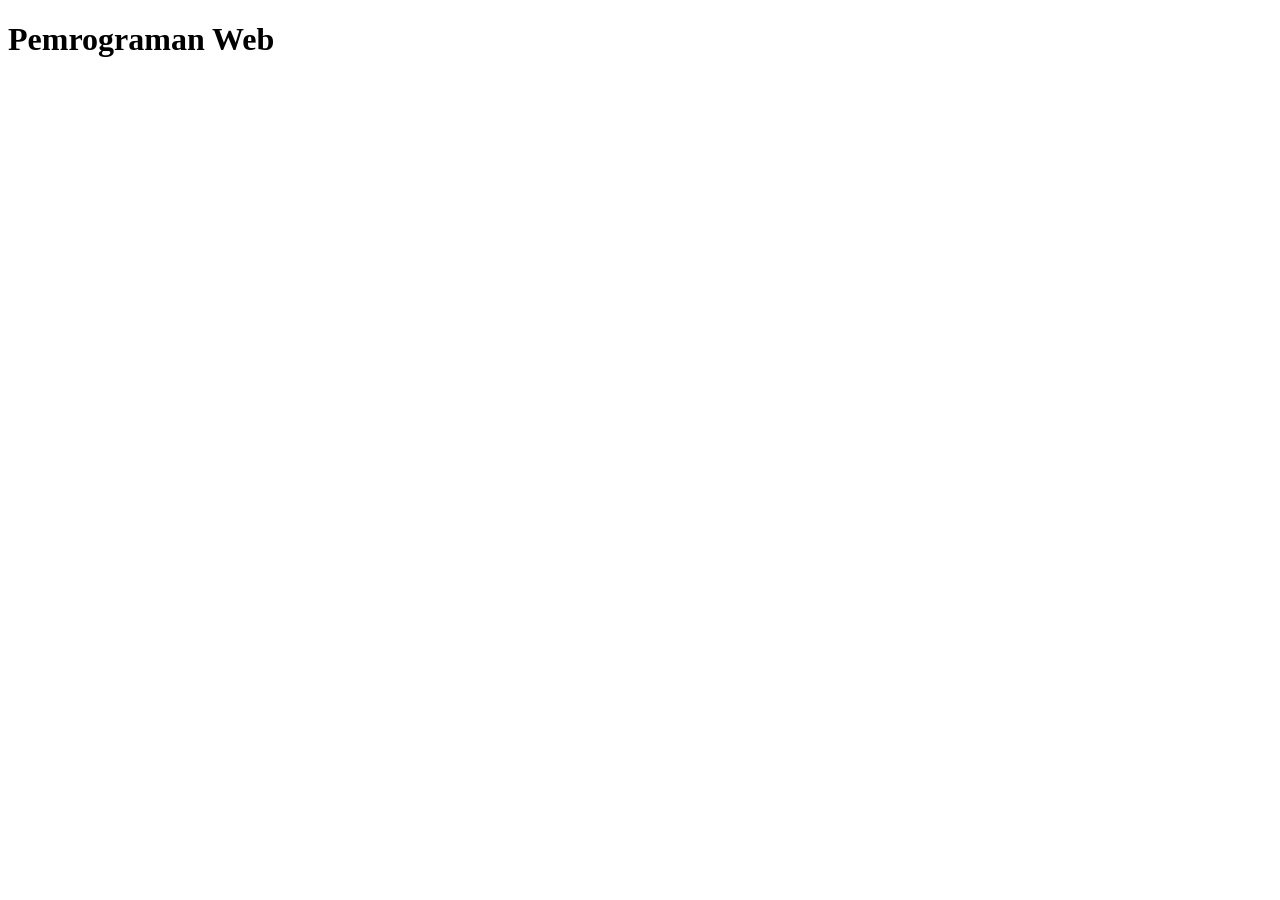
==== index.html @ 0201b111 "first commit" ====
<!DOCTYPE html>
<html lang="en">
<head>
    <meta charset="UTF-8">
    <meta name="viewport" content="width=device-width, initial-scale=1.0">
    <title>Document</title>
</head>
<body>
    <h1>Pemrograman Web</h1>
</body>
</html>
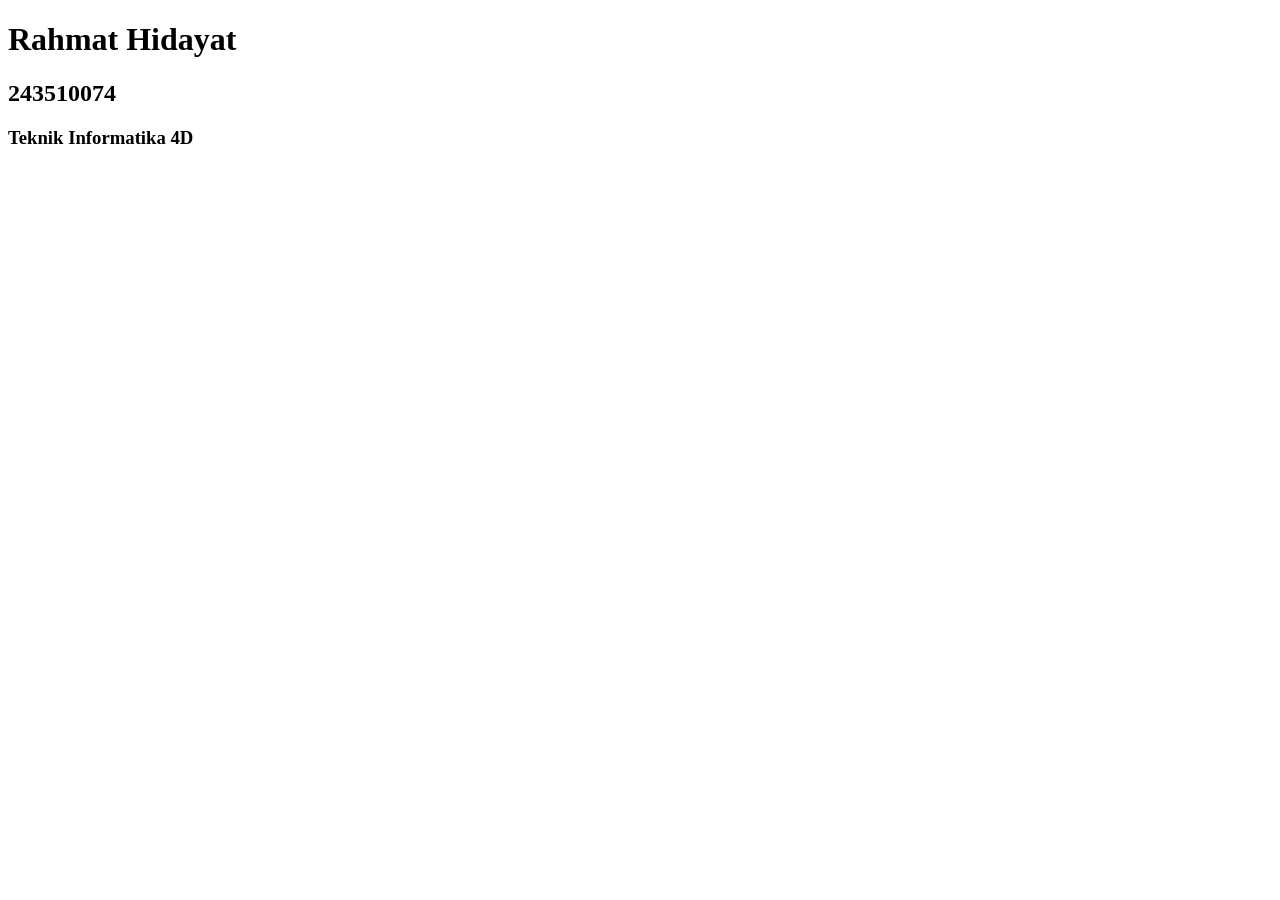
==== commit facb7926: "Tugas 1 Rahmat Hidayat" ====
--- a/index.html
+++ b/index.html
@@ -6,6 +6,8 @@
     <title>Document</title>
 </head>
 <body>
-    <h1>Pemrograman Web</h1>
+    <h1>Rahmat Hidayat</h1>
+    <h2>243510074</h2>
+    <h3>Teknik Informatika 4D</h3>
 </body>
 </html>
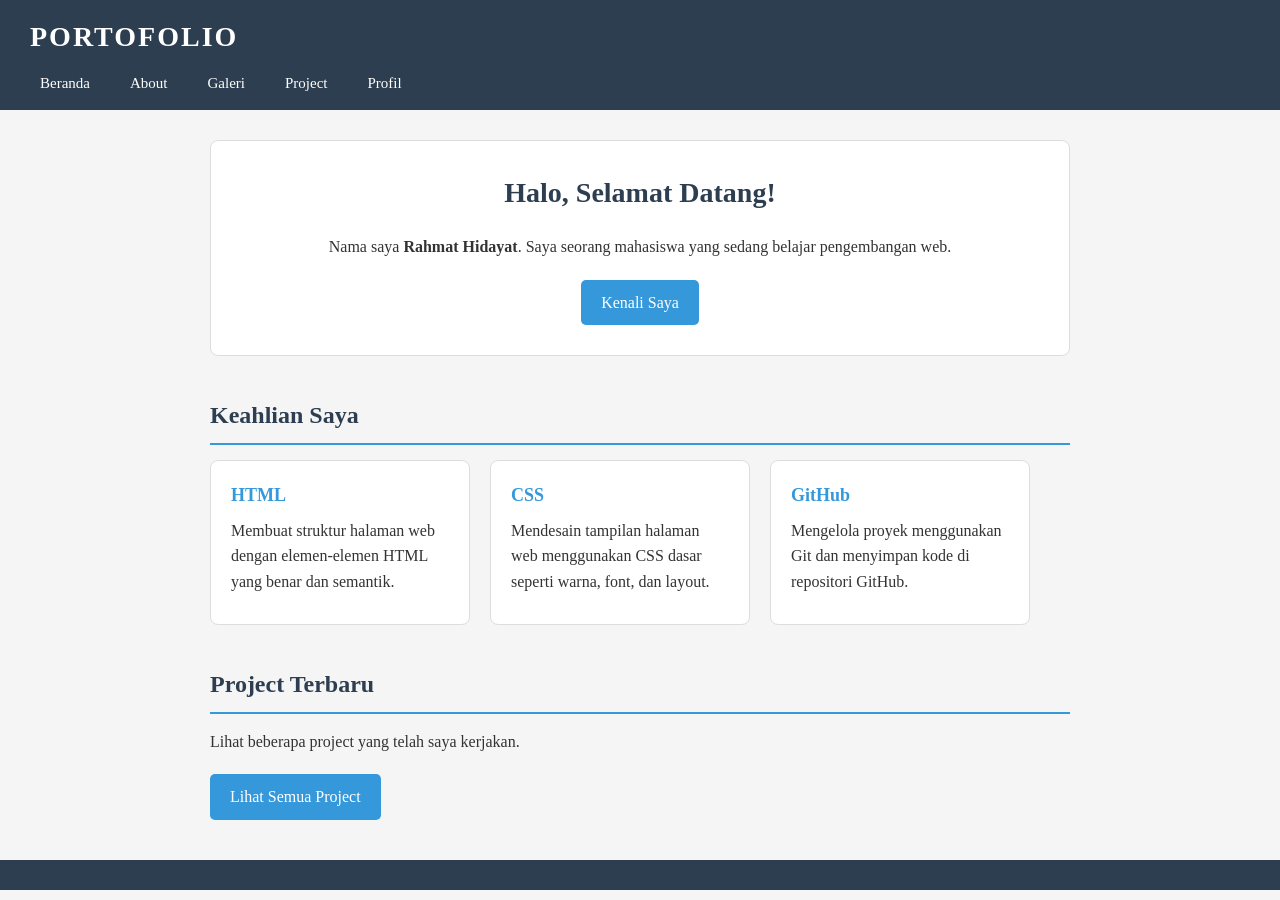
==== commit 427c98f4: "membuat portofolio" ====
--- a/index.html
+++ b/index.html
@@ -1,13 +1,69 @@
 <!DOCTYPE html>
-<html lang="en">
+<html lang="id">
 <head>
     <meta charset="UTF-8">
     <meta name="viewport" content="width=device-width, initial-scale=1.0">
-    <title>Document</title>
+    <title>Portofolio - Beranda</title>
+    <link rel="stylesheet" href="index.css">
 </head>
 <body>
-    <h1>Rahmat Hidayat</h1>
-    <h2>243510074</h2>
-    <h3>Teknik Informatika 4D</h3>
+
+    <!-- HEADER / NAVIGASI -->
+    <header>
+        <h1>PORTOFOLIO</h1>
+        <nav>
+            <ul>
+                <li><a href="index.html">Beranda</a></li>
+                <li><a href="about.html">About</a></li>
+                <li><a href="galeri.html">Galeri</a></li>
+                <li><a href="project.html">Project</a></li>
+                <li><a href="profil.html">Profil</a></li>
+            </ul>
+        </nav>
+    </header>
+
+    
+    <main>
+
+        
+        <section class="hero">
+            <h2>Halo, Selamat Datang!</h2>
+            <p>Nama saya <strong>Rahmat Hidayat</strong>. Saya seorang mahasiswa yang sedang belajar pengembangan web.</p>
+            <a href="about.html" class="tombol">Kenali Saya</a>
+        </section>
+
+        
+        <section class="keahlian">
+            <h2>Keahlian Saya</h2>
+            <div class="kotak-keahlian">
+                <div class="kartu">
+                    <h3>HTML</h3>
+                    <p>Membuat struktur halaman web dengan elemen-elemen HTML yang benar dan semantik.</p>
+                </div>
+                <div class="kartu">
+                    <h3>CSS</h3>
+                    <p>Mendesain tampilan halaman web menggunakan CSS dasar seperti warna, font, dan layout.</p>
+                </div>
+                <div class="kartu">
+                    <h3>GitHub</h3>
+                    <p>Mengelola proyek menggunakan Git dan menyimpan kode di repositori GitHub.</p>
+                </div>
+            </div>
+        </section>
+
+        
+        <section class="project-terbaru">
+            <h2>Project Terbaru</h2>
+            <p>Lihat beberapa project yang telah saya kerjakan.</p>
+            <a href="project.html" class="tombol">Lihat Semua Project</a>
+        </section>
+
+    </main>
+
+    
+    <footer>
+       
+    </footer>
+
 </body>
-</html>+</html>
--- a/index.css
+++ b/index.css
@@ -0,0 +1,303 @@
+/* ================================
+   CSS DASAR PORTOFOLIO
+   ================================ */
+
+/* Reset dasar */
+* {
+    margin: 0;
+    padding: 0;
+    box-sizing: border-box;
+}
+
+/* Body */
+body {
+    font-family: Georgia, serif;
+    background-color: #f5f5f5;
+    color: #333333;
+    line-height: 1.6;
+}
+
+/* ================================
+   HEADER & NAVIGASI
+   ================================ */
+
+header {
+    background-color: #2c3e50;
+    color: white;
+    padding: 15px 30px;
+}
+
+header h1 {
+    font-size: 28px;
+    margin-bottom: 10px;
+    letter-spacing: 2px;
+}
+
+nav ul {
+    list-style: none;
+    display: flex;
+    gap: 20px;
+}
+
+nav ul li a {
+    color: white;
+    text-decoration: none;
+    font-size: 15px;
+    padding: 5px 10px;
+    border-radius: 4px;
+}
+
+nav ul li a:hover {
+    background-color: #3498db;
+}
+
+/* ================================
+   KONTEN UTAMA
+   ================================ */
+
+main {
+    max-width: 900px;
+    margin: 30px auto;
+    padding: 0 20px;
+}
+
+/* Judul section */
+main section {
+    margin-bottom: 40px;
+}
+
+main h2 {
+    font-size: 24px;
+    color: #2c3e50;
+    border-bottom: 2px solid #3498db;
+    padding-bottom: 8px;
+    margin-bottom: 15px;
+}
+
+main h3 {
+    font-size: 18px;
+    color: #2c3e50;
+    margin-bottom: 8px;
+}
+
+main p {
+    margin-bottom: 10px;
+}
+
+/* ================================
+   TOMBOL
+   ================================ */
+
+.tombol {
+    display: inline-block;
+    background-color: #3498db;
+    color: white;
+    padding: 10px 20px;
+    text-decoration: none;
+    border-radius: 5px;
+    margin-top: 10px;
+}
+
+.tombol:hover {
+    background-color: #2980b9;
+}
+
+/* ================================
+   HALAMAN INDEX - HERO
+   ================================ */
+
+.hero {
+    background-color: #ffffff;
+    border: 1px solid #dddddd;
+    padding: 30px;
+    border-radius: 8px;
+    text-align: center;
+}
+
+.hero h2 {
+    font-size: 28px;
+    border: none;
+    margin-bottom: 10px;
+}
+
+/* ================================
+   HALAMAN INDEX - KARTU KEAHLIAN
+   ================================ */
+
+.kotak-keahlian {
+    display: flex;
+    gap: 20px;
+    flex-wrap: wrap;
+}
+
+.kartu {
+    background-color: #ffffff;
+    border: 1px solid #dddddd;
+    padding: 20px;
+    border-radius: 8px;
+    width: 260px;
+}
+
+.kartu h3 {
+    color: #3498db;
+    margin-bottom: 8px;
+}
+
+/* ================================
+   HALAMAN ABOUT
+   ================================ */
+
+.about-isi {
+    display: flex;
+    gap: 25px;
+    align-items: flex-start;
+    background-color: #ffffff;
+    border: 1px solid #dddddd;
+    padding: 20px;
+    border-radius: 8px;
+}
+
+.about-foto img {
+    border-radius: 8px;
+    border: 2px solid #3498db;
+}
+
+/* ================================
+   TABEL
+   ================================ */
+
+table {
+    width: 100%;
+    border-collapse: collapse;
+    background-color: #ffffff;
+    border-radius: 8px;
+    overflow: hidden;
+}
+
+table th,
+table td {
+    padding: 10px 15px;
+    text-align: left;
+    border: 1px solid #dddddd;
+}
+
+table th {
+    background-color: #2c3e50;
+    color: white;
+    width: 200px;
+}
+
+table tr:nth-child(even) {
+    background-color: #f9f9f9;
+}
+
+/* ================================
+   HALAMAN GALERI
+   ================================ */
+
+.grid-galeri {
+    display: flex;
+    flex-wrap: wrap;
+    gap: 20px;
+}
+
+.item-galeri {
+    background-color: #ffffff;
+    border: 1px solid #dddddd;
+    padding: 10px;
+    border-radius: 8px;
+    text-align: center;
+}
+
+.item-galeri img {
+    display: block;
+    border-radius: 4px;
+    background-color: #cccccc;
+    object-fit: cover;
+}
+
+.item-galeri p {
+    margin-top: 8px;
+    font-size: 14px;
+    color: #555555;
+}
+
+
+
+/* ================================
+   HALAMAN PROFIL
+   ================================ */
+
+.profil-atas {
+    display: flex;
+    align-items: center;
+    gap: 20px;
+    background-color: #ffffff;
+    border: 1px solid #dddddd;
+    padding: 20px;
+    border-radius: 8px;
+    margin-bottom: 25px;
+}
+
+.profil-atas img {
+    border-radius: 50%;
+    border: 3px solid #3498db;
+}
+
+.profil-nama h3 {
+    font-size: 22px;
+}
+
+.profil-nama p {
+    color: #777777;
+    margin-bottom: 4px;
+}
+
+.info-profil,
+.pendidikan,
+.keahlian-profil {
+    margin-bottom: 25px;
+}
+
+.keahlian-profil ul {
+    list-style: disc;
+    padding-left: 20px;
+    background-color: #ffffff;
+    border: 1px solid #dddddd;
+    padding: 15px 15px 15px 35px;
+    border-radius: 8px;
+}
+
+.keahlian-profil li {
+    margin-bottom: 6px;
+}
+
+/* ================================
+   HOBI (halaman about)
+   ================================ */
+
+.hobi ul {
+    list-style: disc;
+    padding-left: 20px;
+    background-color: #ffffff;
+    border: 1px solid #dddddd;
+    padding: 15px 15px 15px 35px;
+    border-radius: 8px;
+}
+
+.hobi li {
+    margin-bottom: 6px;
+}
+
+/* ================================
+   FOOTER
+   ================================ */
+
+footer {
+    background-color: #2c3e50;
+    color: white;
+    text-align: center;
+    padding: 15px;
+    margin-top: 40px;
+    font-size: 14px;
+}
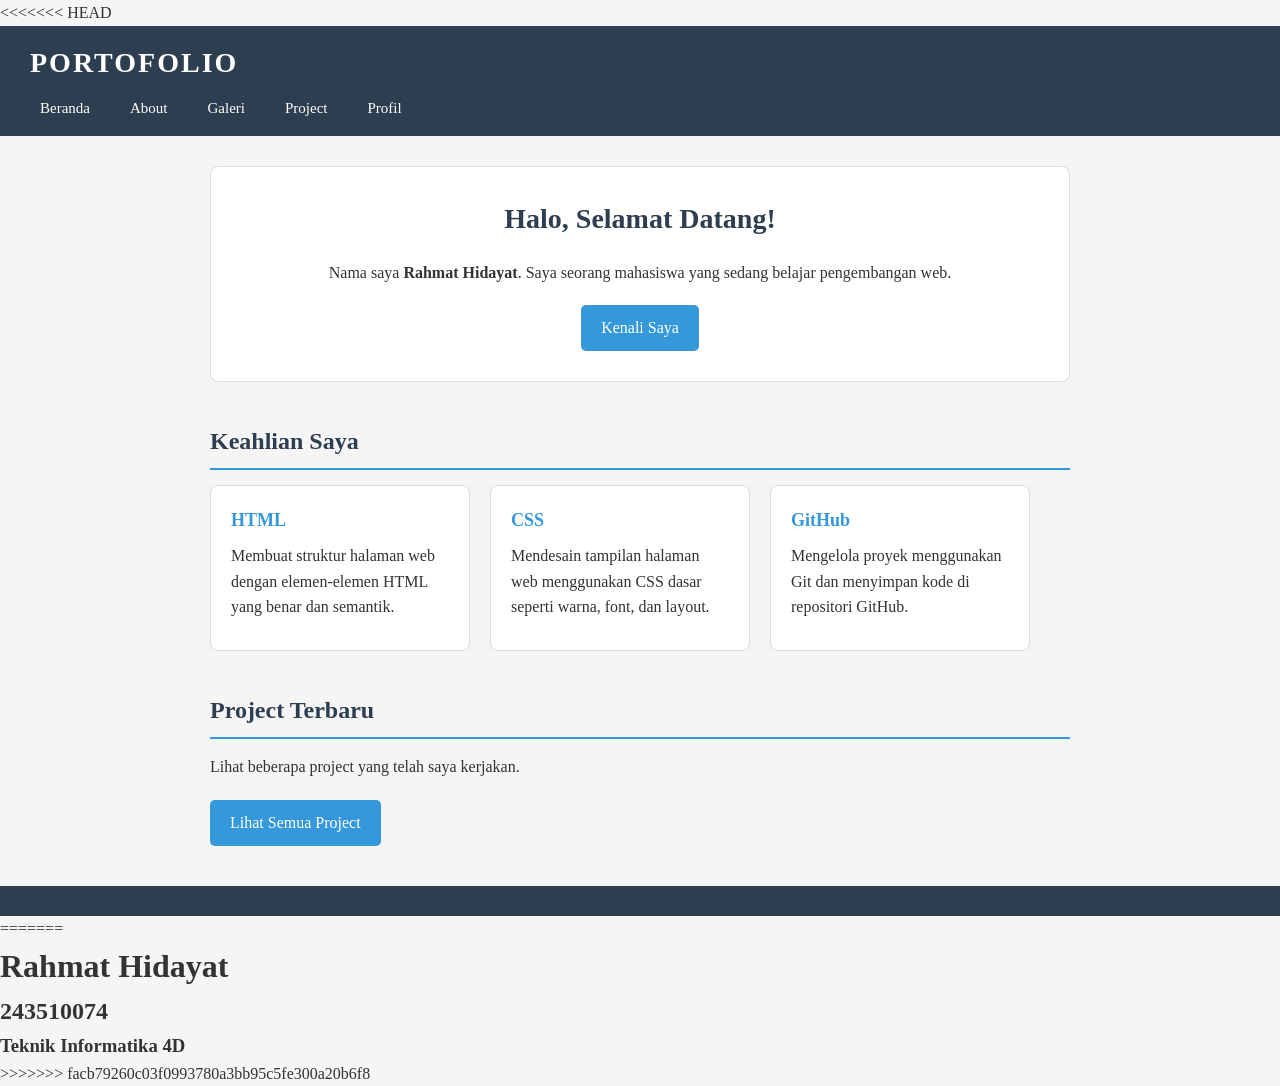
==== commit 7460a3fc: "Membuat Portofolio" ====
--- a/index.html
+++ b/index.html
@@ -7,6 +7,7 @@
     <link rel="stylesheet" href="index.css">
 </head>
 <body>
+<<<<<<< HEAD
 
     <!-- HEADER / NAVIGASI -->
     <header>
@@ -65,5 +66,10 @@
        
     </footer>
 
+=======
+    <h1>Rahmat Hidayat</h1>
+    <h2>243510074</h2>
+    <h3>Teknik Informatika 4D</h3>
+>>>>>>> facb79260c03f0993780a3bb95c5fe300a20b6f8
 </body>
 </html>
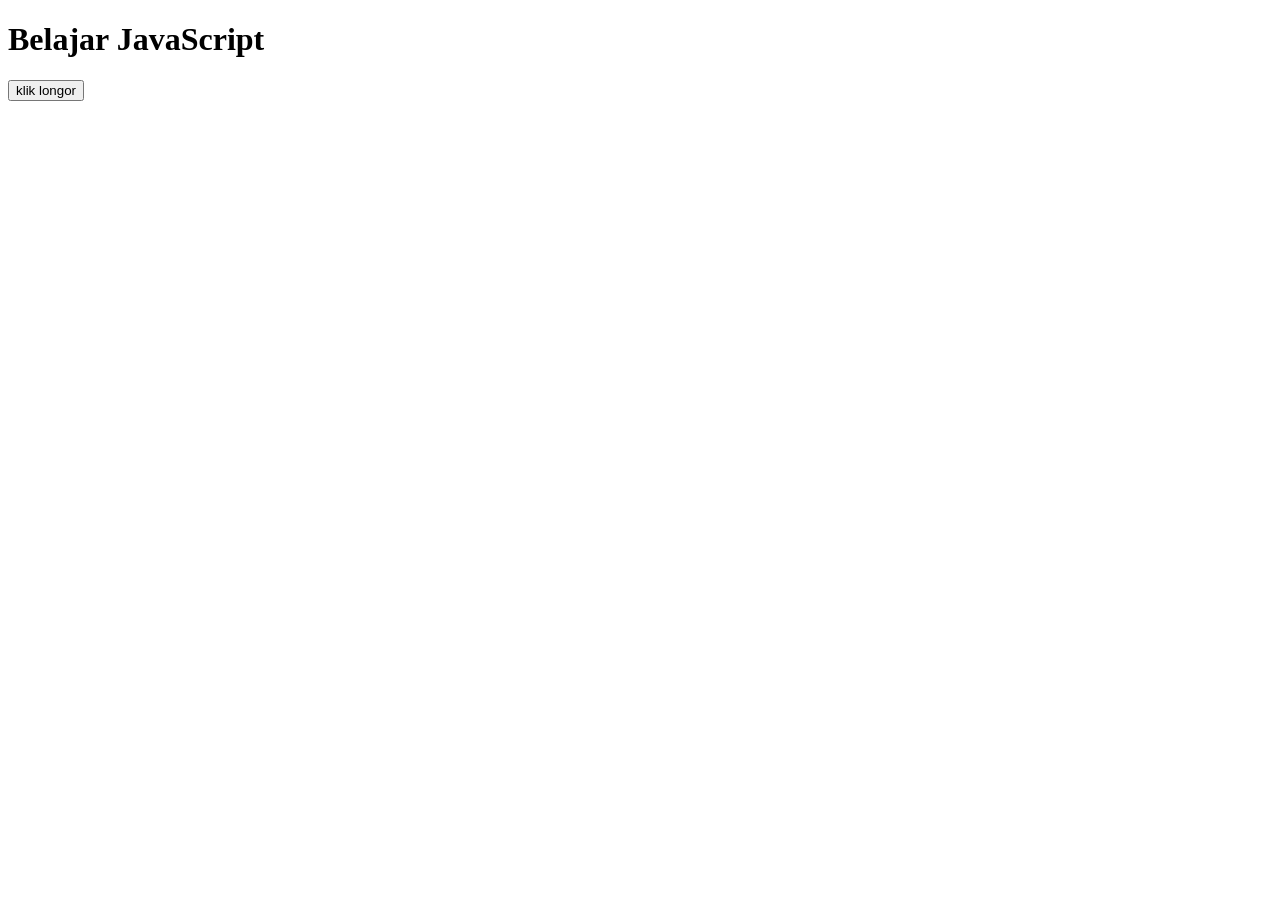
==== commit 86f22243: "membuat game java" ====
--- a/index.html
+++ b/index.html
@@ -1,75 +1,71 @@
 <!DOCTYPE html>
-<html lang="id">
+<html lang="en">
 <head>
     <meta charset="UTF-8">
     <meta name="viewport" content="width=device-width, initial-scale=1.0">
-    <title>Portofolio - Beranda</title>
-    <link rel="stylesheet" href="index.css">
+    <title>Document</title>
 </head>
 <body>
-<<<<<<< HEAD
-
-    <!-- HEADER / NAVIGASI -->
-    <header>
-        <h1>PORTOFOLIO</h1>
-        <nav>
-            <ul>
-                <li><a href="index.html">Beranda</a></li>
-                <li><a href="about.html">About</a></li>
-                <li><a href="galeri.html">Galeri</a></li>
-                <li><a href="project.html">Project</a></li>
-                <li><a href="profil.html">Profil</a></li>
-            </ul>
-        </nav>
-    </header>
-
-    
-    <main>
+    <h1>Belajar JavaScript</h1>
+    <script>
+        let a = 10;
+        console.log(a);
+        a = 12;
+        console.log(a)
 
         
-        <section class="hero">
-            <h2>Halo, Selamat Datang!</h2>
-            <p>Nama saya <strong>Rahmat Hidayat</strong>. Saya seorang mahasiswa yang sedang belajar pengembangan web.</p>
-            <a href="about.html" class="tombol">Kenali Saya</a>
-        </section>
+        let nama = prompt("Isi Nama anda ...")
+        alert("Hai " + nama)
 
-        
-        <section class="keahlian">
-            <h2>Keahlian Saya</h2>
-            <div class="kotak-keahlian">
-                <div class="kartu">
-                    <h3>HTML</h3>
-                    <p>Membuat struktur halaman web dengan elemen-elemen HTML yang benar dan semantik.</p>
-                </div>
-                <div class="kartu">
-                    <h3>CSS</h3>
-                    <p>Mendesain tampilan halaman web menggunakan CSS dasar seperti warna, font, dan layout.</p>
-                </div>
-                <div class="kartu">
-                    <h3>GitHub</h3>
-                    <p>Mengelola proyek menggunakan Git dan menyimpan kode di repositori GitHub.</p>
-                </div>
-            </div>
-        </section>
+        let b = confirm()
+        console.log(b)
 
-        
-        <section class="project-terbaru">
-            <h2>Project Terbaru</h2>
-            <p>Lihat beberapa project yang telah saya kerjakan.</p>
-            <a href="project.html" class="tombol">Lihat Semua Project</a>
-        </section>
+        a = 20
+        b = 30
+        alert(a+b)
 
-    </main>
+        // Fungsi Permainan
+        function myGame() {
+            let mulai;
 
+            while (true) {
+                let nama = prompt ("masukkan nama anda");
+                    alert("hai " + nama )
+                let lanjut = confirm("Ingin bermain?");
+                // let yourName = Prompt("Nama kamu?"); // Jika ingin meminta nama pemain
+                if (lanjut == true) {
+                    
+                    // Pertanyaan pertama
+                    let quest1 = prompt("2 + 2 = ?");
+                    if (quest1 == 4) {
+                        alert("benar");
+                    } else {
+                        alert("Yah Salah Bodo kau");
+                        alert("anda dikeluarkan dari permainan karna salah!")
+                        break;
+                    }
+
+                    // pertanyaan kedua
+                    let quest2 = prompt("9 * 12");
+                    if (quest2 == 108) {
+                        alert("Benarr lagii");
+                        alert("Hore semua jawaban kamu benar");
+                    } else {
+                        alert("yahh salah");
+                        alert("anda dikeluarkan dari permainan karna salah!")
+                        break;
+                    }
+                } else {
+                    mulai = "Kamu berhenti bermain";
+                    alert(mulai);
+                    break;
+                }    
+            }
+        }
+
+
+    </script>
     
-    <footer>
-       
-    </footer>
-
-=======
-    <h1>Rahmat Hidayat</h1>
-    <h2>243510074</h2>
-    <h3>Teknik Informatika 4D</h3>
->>>>>>> facb79260c03f0993780a3bb95c5fe300a20b6f8
+    <button onclick="myGame('Hai Mexx')">klik longor</button>
 </body>
-</html>
+</html>
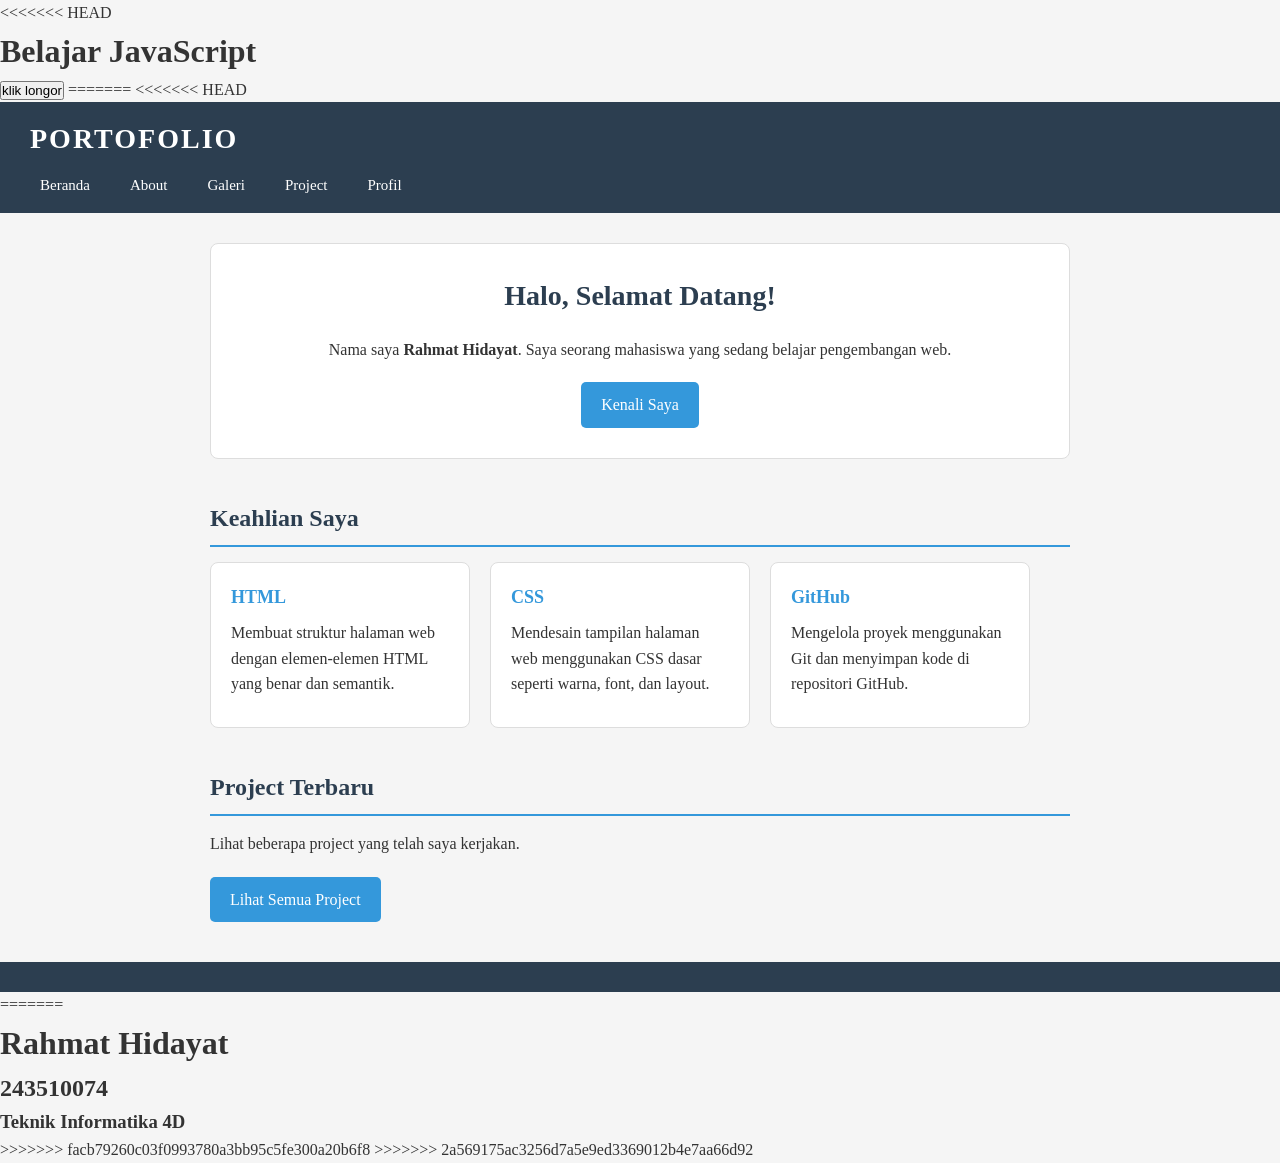
==== commit 97c46425: "membuat game" ====
--- a/index.html
+++ b/index.html
@@ -1,4 +1,5 @@
 <!DOCTYPE html>
+<<<<<<< HEAD
 <html lang="en">
 <head>
     <meta charset="UTF-8">
@@ -68,4 +69,80 @@
     
     <button onclick="myGame('Hai Mexx')">klik longor</button>
 </body>
-</html>+</html>
+=======
+<html lang="id">
+<head>
+    <meta charset="UTF-8">
+    <meta name="viewport" content="width=device-width, initial-scale=1.0">
+    <title>Portofolio - Beranda</title>
+    <link rel="stylesheet" href="index.css">
+</head>
+<body>
+<<<<<<< HEAD
+
+    <!-- HEADER / NAVIGASI -->
+    <header>
+        <h1>PORTOFOLIO</h1>
+        <nav>
+            <ul>
+                <li><a href="index.html">Beranda</a></li>
+                <li><a href="about.html">About</a></li>
+                <li><a href="galeri.html">Galeri</a></li>
+                <li><a href="project.html">Project</a></li>
+                <li><a href="profil.html">Profil</a></li>
+            </ul>
+        </nav>
+    </header>
+
+    
+    <main>
+
+        
+        <section class="hero">
+            <h2>Halo, Selamat Datang!</h2>
+            <p>Nama saya <strong>Rahmat Hidayat</strong>. Saya seorang mahasiswa yang sedang belajar pengembangan web.</p>
+            <a href="about.html" class="tombol">Kenali Saya</a>
+        </section>
+
+        
+        <section class="keahlian">
+            <h2>Keahlian Saya</h2>
+            <div class="kotak-keahlian">
+                <div class="kartu">
+                    <h3>HTML</h3>
+                    <p>Membuat struktur halaman web dengan elemen-elemen HTML yang benar dan semantik.</p>
+                </div>
+                <div class="kartu">
+                    <h3>CSS</h3>
+                    <p>Mendesain tampilan halaman web menggunakan CSS dasar seperti warna, font, dan layout.</p>
+                </div>
+                <div class="kartu">
+                    <h3>GitHub</h3>
+                    <p>Mengelola proyek menggunakan Git dan menyimpan kode di repositori GitHub.</p>
+                </div>
+            </div>
+        </section>
+
+        
+        <section class="project-terbaru">
+            <h2>Project Terbaru</h2>
+            <p>Lihat beberapa project yang telah saya kerjakan.</p>
+            <a href="project.html" class="tombol">Lihat Semua Project</a>
+        </section>
+
+    </main>
+
+    
+    <footer>
+       
+    </footer>
+
+=======
+    <h1>Rahmat Hidayat</h1>
+    <h2>243510074</h2>
+    <h3>Teknik Informatika 4D</h3>
+>>>>>>> facb79260c03f0993780a3bb95c5fe300a20b6f8
+</body>
+</html>
+>>>>>>> 2a569175ac3256d7a5e9ed3369012b4e7aa66d92
--- a/index.css
+++ b/index.css
@@ -0,0 +1,303 @@
+/* ================================
+   CSS DASAR PORTOFOLIO
+   ================================ */
+
+/* Reset dasar */
+* {
+    margin: 0;
+    padding: 0;
+    box-sizing: border-box;
+}
+
+/* Body */
+body {
+    font-family: Georgia, serif;
+    background-color: #f5f5f5;
+    color: #333333;
+    line-height: 1.6;
+}
+
+/* ================================
+   HEADER & NAVIGASI
+   ================================ */
+
+header {
+    background-color: #2c3e50;
+    color: white;
+    padding: 15px 30px;
+}
+
+header h1 {
+    font-size: 28px;
+    margin-bottom: 10px;
+    letter-spacing: 2px;
+}
+
+nav ul {
+    list-style: none;
+    display: flex;
+    gap: 20px;
+}
+
+nav ul li a {
+    color: white;
+    text-decoration: none;
+    font-size: 15px;
+    padding: 5px 10px;
+    border-radius: 4px;
+}
+
+nav ul li a:hover {
+    background-color: #3498db;
+}
+
+/* ================================
+   KONTEN UTAMA
+   ================================ */
+
+main {
+    max-width: 900px;
+    margin: 30px auto;
+    padding: 0 20px;
+}
+
+/* Judul section */
+main section {
+    margin-bottom: 40px;
+}
+
+main h2 {
+    font-size: 24px;
+    color: #2c3e50;
+    border-bottom: 2px solid #3498db;
+    padding-bottom: 8px;
+    margin-bottom: 15px;
+}
+
+main h3 {
+    font-size: 18px;
+    color: #2c3e50;
+    margin-bottom: 8px;
+}
+
+main p {
+    margin-bottom: 10px;
+}
+
+/* ================================
+   TOMBOL
+   ================================ */
+
+.tombol {
+    display: inline-block;
+    background-color: #3498db;
+    color: white;
+    padding: 10px 20px;
+    text-decoration: none;
+    border-radius: 5px;
+    margin-top: 10px;
+}
+
+.tombol:hover {
+    background-color: #2980b9;
+}
+
+/* ================================
+   HALAMAN INDEX - HERO
+   ================================ */
+
+.hero {
+    background-color: #ffffff;
+    border: 1px solid #dddddd;
+    padding: 30px;
+    border-radius: 8px;
+    text-align: center;
+}
+
+.hero h2 {
+    font-size: 28px;
+    border: none;
+    margin-bottom: 10px;
+}
+
+/* ================================
+   HALAMAN INDEX - KARTU KEAHLIAN
+   ================================ */
+
+.kotak-keahlian {
+    display: flex;
+    gap: 20px;
+    flex-wrap: wrap;
+}
+
+.kartu {
+    background-color: #ffffff;
+    border: 1px solid #dddddd;
+    padding: 20px;
+    border-radius: 8px;
+    width: 260px;
+}
+
+.kartu h3 {
+    color: #3498db;
+    margin-bottom: 8px;
+}
+
+/* ================================
+   HALAMAN ABOUT
+   ================================ */
+
+.about-isi {
+    display: flex;
+    gap: 25px;
+    align-items: flex-start;
+    background-color: #ffffff;
+    border: 1px solid #dddddd;
+    padding: 20px;
+    border-radius: 8px;
+}
+
+.about-foto img {
+    border-radius: 8px;
+    border: 2px solid #3498db;
+}
+
+/* ================================
+   TABEL
+   ================================ */
+
+table {
+    width: 100%;
+    border-collapse: collapse;
+    background-color: #ffffff;
+    border-radius: 8px;
+    overflow: hidden;
+}
+
+table th,
+table td {
+    padding: 10px 15px;
+    text-align: left;
+    border: 1px solid #dddddd;
+}
+
+table th {
+    background-color: #2c3e50;
+    color: white;
+    width: 200px;
+}
+
+table tr:nth-child(even) {
+    background-color: #f9f9f9;
+}
+
+/* ================================
+   HALAMAN GALERI
+   ================================ */
+
+.grid-galeri {
+    display: flex;
+    flex-wrap: wrap;
+    gap: 20px;
+}
+
+.item-galeri {
+    background-color: #ffffff;
+    border: 1px solid #dddddd;
+    padding: 10px;
+    border-radius: 8px;
+    text-align: center;
+}
+
+.item-galeri img {
+    display: block;
+    border-radius: 4px;
+    background-color: #cccccc;
+    object-fit: cover;
+}
+
+.item-galeri p {
+    margin-top: 8px;
+    font-size: 14px;
+    color: #555555;
+}
+
+
+
+/* ================================
+   HALAMAN PROFIL
+   ================================ */
+
+.profil-atas {
+    display: flex;
+    align-items: center;
+    gap: 20px;
+    background-color: #ffffff;
+    border: 1px solid #dddddd;
+    padding: 20px;
+    border-radius: 8px;
+    margin-bottom: 25px;
+}
+
+.profil-atas img {
+    border-radius: 50%;
+    border: 3px solid #3498db;
+}
+
+.profil-nama h3 {
+    font-size: 22px;
+}
+
+.profil-nama p {
+    color: #777777;
+    margin-bottom: 4px;
+}
+
+.info-profil,
+.pendidikan,
+.keahlian-profil {
+    margin-bottom: 25px;
+}
+
+.keahlian-profil ul {
+    list-style: disc;
+    padding-left: 20px;
+    background-color: #ffffff;
+    border: 1px solid #dddddd;
+    padding: 15px 15px 15px 35px;
+    border-radius: 8px;
+}
+
+.keahlian-profil li {
+    margin-bottom: 6px;
+}
+
+/* ================================
+   HOBI (halaman about)
+   ================================ */
+
+.hobi ul {
+    list-style: disc;
+    padding-left: 20px;
+    background-color: #ffffff;
+    border: 1px solid #dddddd;
+    padding: 15px 15px 15px 35px;
+    border-radius: 8px;
+}
+
+.hobi li {
+    margin-bottom: 6px;
+}
+
+/* ================================
+   FOOTER
+   ================================ */
+
+footer {
+    background-color: #2c3e50;
+    color: white;
+    text-align: center;
+    padding: 15px;
+    margin-top: 40px;
+    font-size: 14px;
+}
